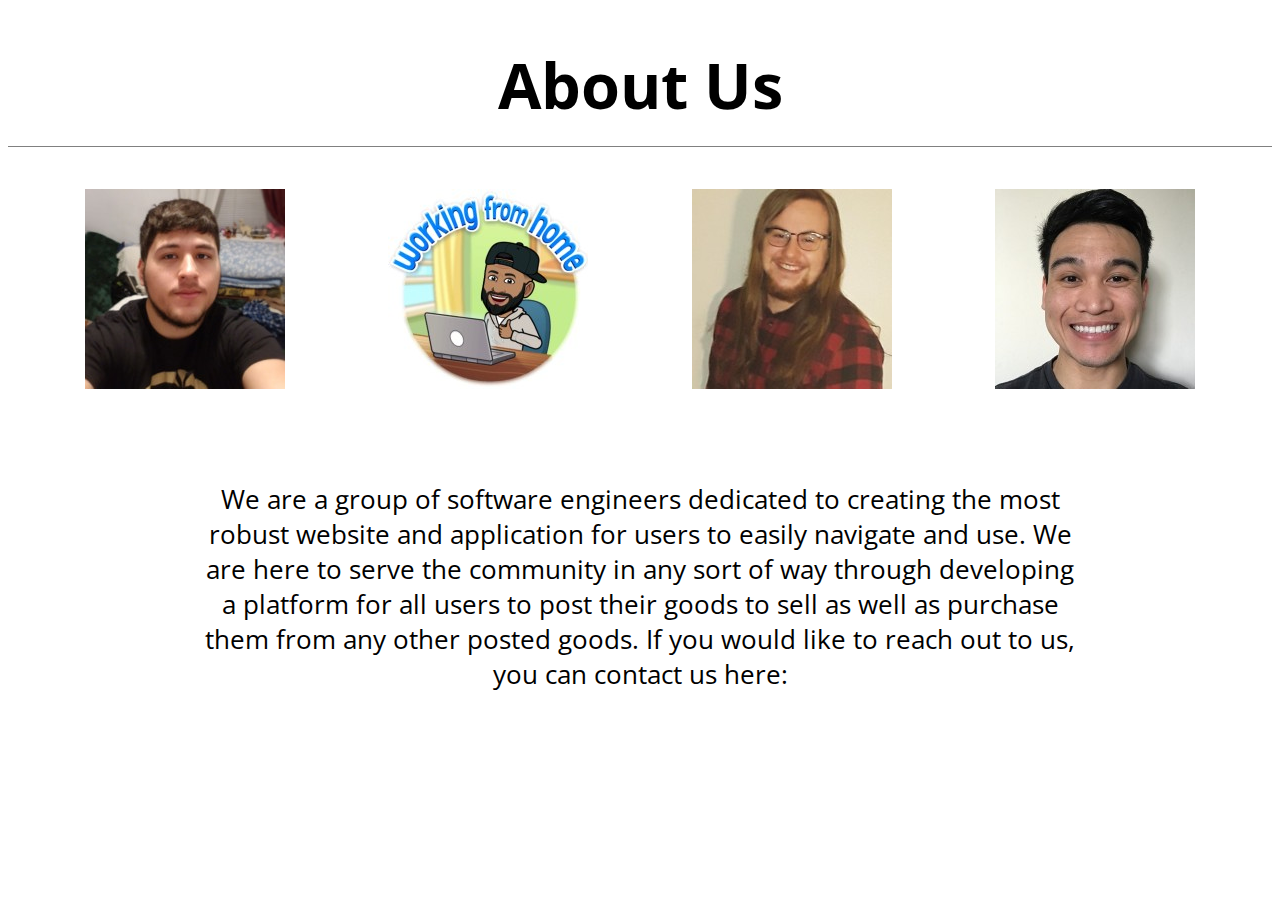
==== about.html @ 8786721e "pushing" ====
<!DOCTYPE html>
<html lang="en">
<head>
    <meta charset="UTF-8">
    <meta name="viewport" content="width=device-width, initial-scale=1.0">
    <link rel='stylesheet' href='/css/about.css'>
    <link href="https://fonts.googleapis.com/css2?family=Open+Sans:wght@300&display=swap" rel="stylesheet">
    <title>About Us</title>
</head>
<body>
    <h1 id='about'>About Us</h1>
        <div id='pictures'>
            <div class='portraits'>
                <img src='img/David.jpg'>
            </div>
            <div class='portraits'>
                <img src='img/Idong Essien.jpg'>
            </div>
            <div class='portraits'>
                <img src='img/William.jpg'>
            </div> 
            <div class='portraits'>
                <img src='img/Niko.jpg'>
            </div>
        </div> 
    <section id='aboutUs'>
        <p>We are a group of software engineers dedicated to creating the most robust website and application for users to easily navigate and use. We are here to serve the community in any sort of way through developing a platform for all users to post their goods to sell as well as purchase them from any other posted goods. If you would like to reach out to us, you can contact us here:</p>
    </section>
</body> 
</html>
---- css/about.css ----
#about {
    width: 100%;
    font-size: 7vh;
    border-bottom: 1.5px solid gray;
    padding-bottom: 1.5%;
    font-family: 'Open Sans', sans-serif;
    text-align: center;
}

#pictures {
    display:flex;
    justify-content: space-evenly;
    width: 100%;
}

.portraits {
    width: 20%;
    text-align: center;
}

#aboutUs {
    padding: 5% 15%;
}

#aboutUs p {
    font-size: 1.6rem;
    font-family: 'Open Sans', sans-serif;
    text-align: center;
}
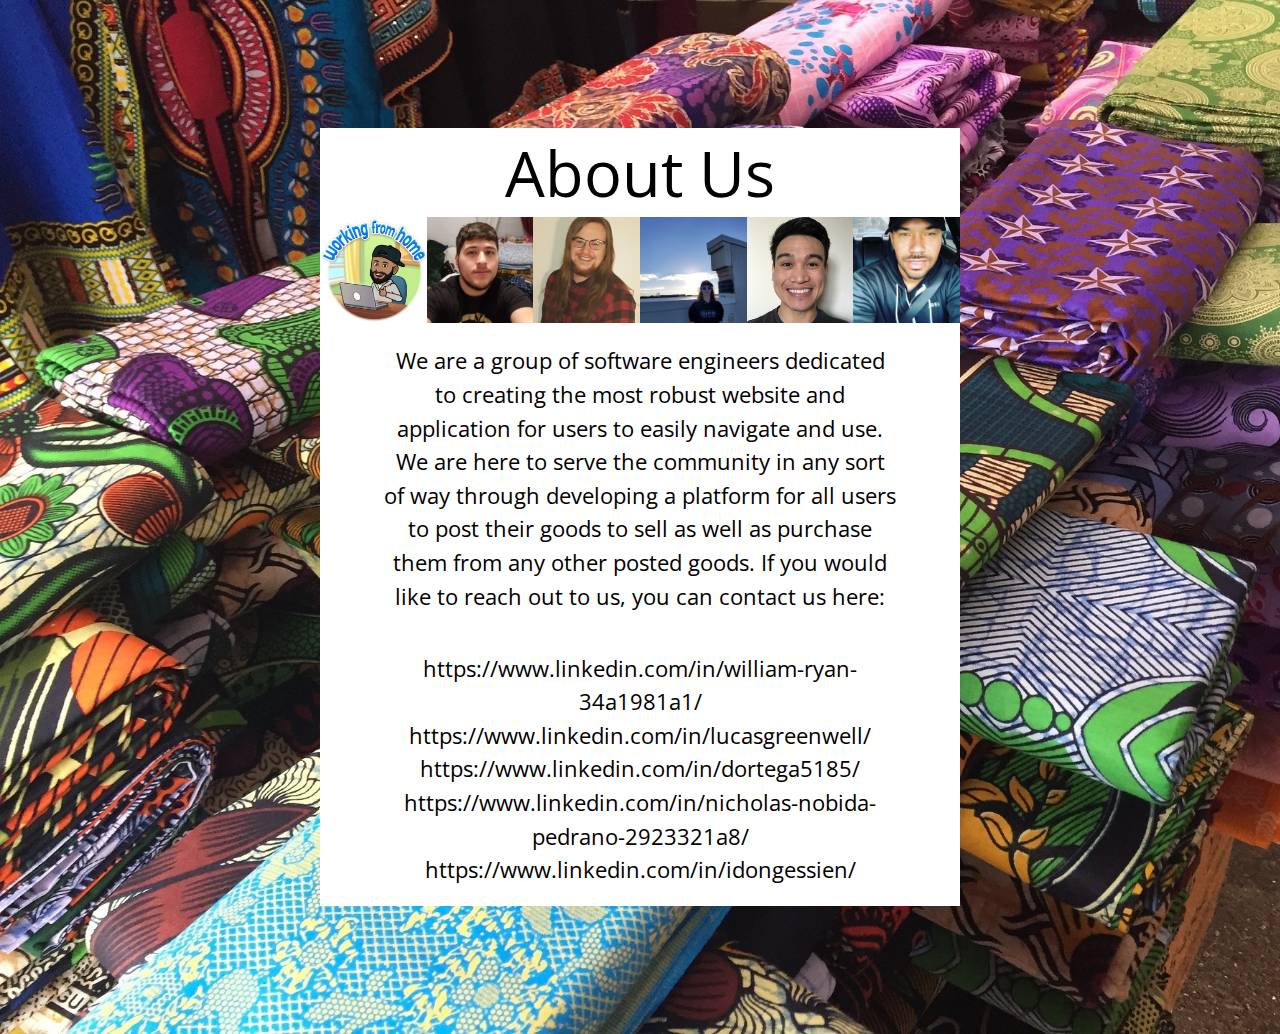
==== commit 7a0958d3: "finished" ====
--- a/about.html
+++ b/about.html
@@ -3,28 +3,41 @@
 <head>
     <meta charset="UTF-8">
     <meta name="viewport" content="width=device-width, initial-scale=1.0">
-    <link rel='stylesheet' href='/css/about.css'>
+    <link rel='stylesheet' href='/css/index.css'>
     <link href="https://fonts.googleapis.com/css2?family=Open+Sans:wght@300&display=swap" rel="stylesheet">
     <title>About Us</title>
 </head>
-<body>
+<body id='aboutB'>
     <h1 id='about'>About Us</h1>
+    <section id='aboutUs'>
         <div id='pictures'>
             <div class='portraits'>
-                <img src='img/David.jpg'>
+                <img src='img/Idong Essien.jpg'>
             </div>
             <div class='portraits'>
-                <img src='img/Idong Essien.jpg'>
+                <img src='img/David.jpg'>
             </div>
             <div class='portraits'>
                 <img src='img/William.jpg'>
             </div> 
             <div class='portraits'>
+                <img src='img/lucas.jpg'>
+            </div>
+            <div class='portraits'>
                 <img src='img/Niko.jpg'>
             </div>
-        </div> 
-    <section id='aboutUs'>
+            <div class='portraits'>
+                <img src='img/ESZCHB482-W012JQ3GX2P-67d1a47e091d-512.jpg'>
+            </div>
+        </div>
+    </section>
+    <div id='text'>
         <p>We are a group of software engineers dedicated to creating the most robust website and application for users to easily navigate and use. We are here to serve the community in any sort of way through developing a platform for all users to post their goods to sell as well as purchase them from any other posted goods. If you would like to reach out to us, you can contact us here:</p>
-    </section>
+        <p>https://www.linkedin.com/in/william-ryan-34a1981a1/<br>
+        https://www.linkedin.com/in/lucasgreenwell/<br>
+        https://www.linkedin.com/in/dortega5185/<br>
+        https://www.linkedin.com/in/nicholas-nobida-pedrano-2923321a8/<br>
+        https://www.linkedin.com/in/idongessien/</p>
+    </div> 
 </body> 
 </html>--- a/css/index.css
+++ b/css/index.css
@@ -0,0 +1,280 @@
+/* http://meyerweb.com/eric/tools/css/reset/ 
+   v2.0 | 20110126
+   License: none (public domain)
+*/
+html,
+body,
+div,
+span,
+applet,
+object,
+iframe,
+h1,
+h2,
+h3,
+h4,
+h5,
+h6,
+p,
+blockquote,
+pre,
+a,
+abbr,
+acronym,
+address,
+big,
+cite,
+code,
+del,
+dfn,
+em,
+img,
+ins,
+kbd,
+q,
+s,
+samp,
+small,
+strike,
+strong,
+sub,
+sup,
+tt,
+var,
+b,
+u,
+i,
+center,
+dl,
+dt,
+dd,
+ol,
+ul,
+li,
+fieldset,
+form,
+label,
+legend,
+table,
+caption,
+tbody,
+tfoot,
+thead,
+tr,
+th,
+td,
+article,
+aside,
+canvas,
+details,
+embed,
+figure,
+figcaption,
+footer,
+header,
+hgroup,
+menu,
+nav,
+output,
+ruby,
+section,
+summary,
+time,
+mark,
+audio,
+video {
+  margin: 0;
+  padding: 0;
+  border: 0;
+  font-size: 100%;
+  font: inherit;
+  vertical-align: baseline;
+}
+/* HTML5 display-role reset for older browsers */
+article,
+aside,
+details,
+figcaption,
+figure,
+footer,
+header,
+hgroup,
+menu,
+nav,
+section {
+  display: block;
+}
+body {
+  line-height: 1;
+}
+ol,
+ul {
+  list-style: none;
+}
+blockquote,
+q {
+  quotes: none;
+}
+blockquote:before,
+blockquote:after,
+q:before,
+q:after {
+  content: '';
+  content: none;
+}
+table {
+  border-collapse: collapse;
+  border-spacing: 0;
+}
+body {
+  font-family: 'Open Sans', sans-serif;
+  scroll-behavior: smooth;
+}
+nav {
+  width: 100%;
+  display: flex;
+  justify-content: space-between;
+  color: black;
+  padding: 0.5% 0;
+}
+nav h1 {
+  font-size: 3.5vh;
+  width: 40%;
+  padding-left: 1%;
+  font-weight: bold;
+}
+@media (max-width: 500px) {
+  nav h1 {
+    font-size: 2vh;
+  }
+}
+ul {
+  display: flex;
+  justify-content: flex-end;
+  list-style-type: none;
+  padding-right: 1%;
+  width: 40%;
+}
+ul a {
+  display: flex;
+  justify-content: flex-end;
+  text-decoration: none;
+  font-size: 1.6rem;
+  color: black;
+  padding: 0 8%;
+}
+@media (max-width: 500px) {
+  ul a {
+    font-size: 1rem;
+  }
+}
+#landing {
+  background-image: url('/img/baskets.jpg');
+  background-size: cover;
+  background-repeat: no-repeat;
+  color: white;
+  border-top: 2px solid gray;
+  border-bottom: 2px solid gray;
+  text-align: center;
+}
+#landing #quote {
+  width: 100%;
+  padding: 15% 0 15% 0;
+}
+#landing #quote h2 {
+  text-align: center;
+  font-size: 5vh;
+  padding: 0 27%;
+  line-height: 150%;
+  font-weight: bold;
+}
+@media (max-width: 500px) {
+  #landing #quote h2 {
+    font-size: 2.5vh;
+  }
+}
+#landing #quote p {
+  padding: 2% 0;
+  font-size: 2rem;
+  font-weight: bold;
+}
+@media (max-width: 500px) {
+  #landing #quote p {
+    font-size: 1.2rem;
+  }
+}
+#landing #quote #button {
+  margin-top: 3%;
+  padding: 0.5% 2.5%;
+  font-size: 1.6rem;
+  font-family: 'Open Sans', sans-serif;
+  border-radius: 10px;
+  font-weight: bold;
+}
+@media (max-width: 500px) {
+  #landing #quote #button {
+    font-size: 1rem;
+  }
+}
+#aboutB {
+  background-image: url('/img/print.jpg');
+  background-size: cover;
+  background-repeat: no-repeat;
+  margin-bottom: 10%;
+}
+#about {
+  width: 50%;
+  font-size: 7vh;
+  font-family: 'Open Sans', sans-serif;
+  text-align: center;
+  background-color: white;
+  margin: 10% 25% 0 25%;
+  padding: 1% 0;
+}
+@media (max-width: 500px) {
+  #about {
+    font-size: 3vh;
+  }
+}
+#aboutUs {
+  display: flex;
+  justify-content: center;
+  background-color: white;
+  margin: 0 auto;
+  padding: 0;
+  width: 50%;
+}
+#pictures {
+  display: flex;
+  align-items: center;
+  width: 100%;
+}
+.portraits {
+  width: 30%;
+}
+img {
+  object-fit: contain;
+  width: 100%;
+  margin: 0;
+  padding: 0;
+  border: none;
+}
+#text {
+  background-color: white;
+  width: 50%;
+  margin: 0 auto;
+}
+#text p {
+  padding: 3% 1%;
+  width: 80%;
+  margin: 0 auto;
+  font-size: 1.4rem;
+  font-family: 'Open Sans', sans-serif;
+  text-align: center;
+  line-height: 150%;
+}
+@media (max-width: 500px) {
+  #text p {
+    font-size: 0.8rem;
+  }
+}
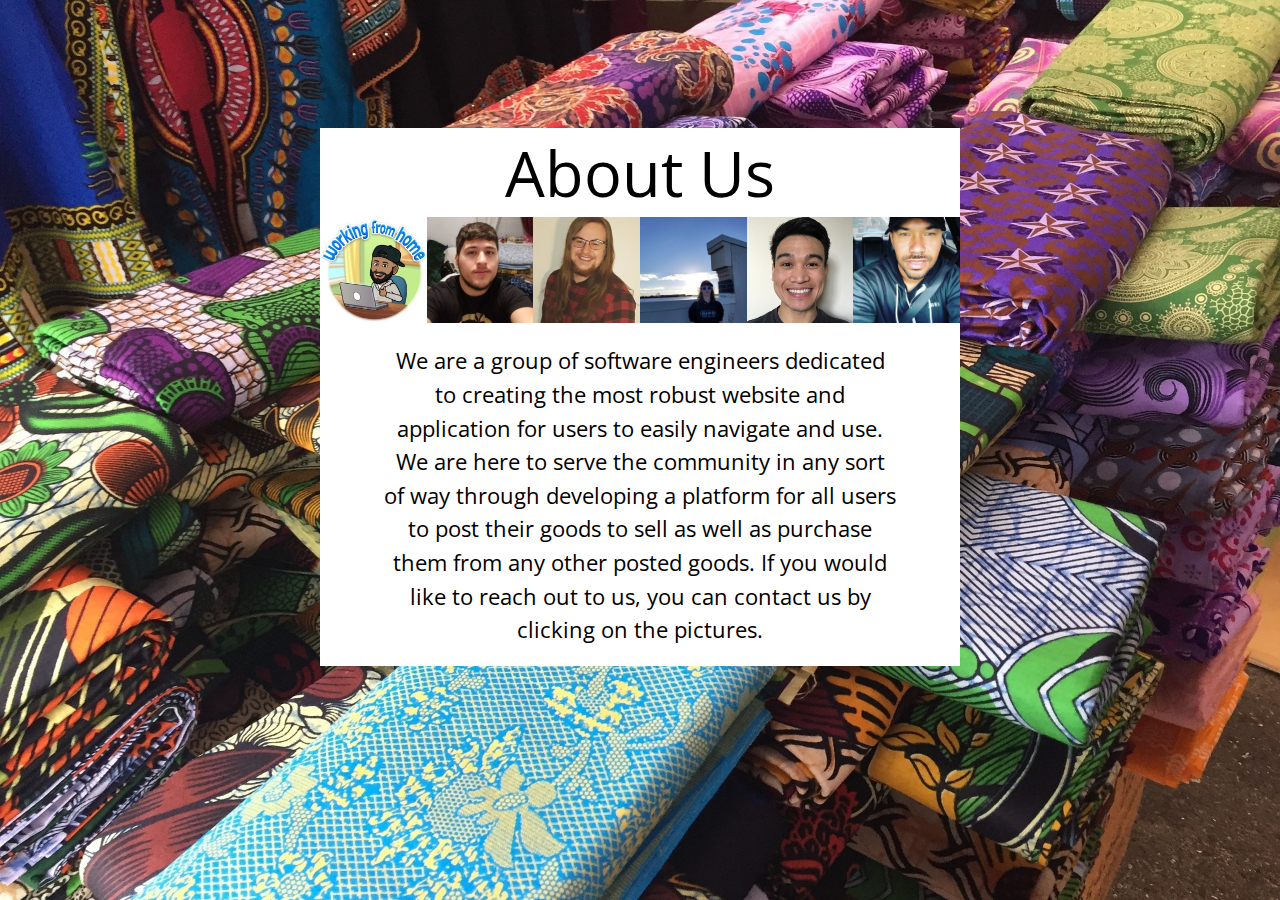
==== commit 54d66bf3: "pushing latest" ====
--- a/about.html
+++ b/about.html
@@ -12,19 +12,19 @@
     <section id='aboutUs'>
         <div id='pictures'>
             <div class='portraits'>
-                <img src='img/Idong Essien.jpg'>
+                <a href='https://www.linkedin.com/in/idongessien/'><img src='img/Idong Essien.jpg'></a>
             </div>
             <div class='portraits'>
-                <img src='img/David.jpg'>
+                <a href='https://www.linkedin.com/in/dortega5185/'><img src='img/David.jpg'></a>
             </div>
             <div class='portraits'>
-                <img src='img/William.jpg'>
+                <a href='https://www.linkedin.com/in/william-ryan-34a1981a1/'><img src='img/William.jpg'></a>
             </div> 
             <div class='portraits'>
-                <img src='img/lucas.jpg'>
+                <a href='https://www.linkedin.com/in/lucasgreenwell/'></a><img src='img/lucas.jpg'>
             </div>
             <div class='portraits'>
-                <img src='img/Niko.jpg'>
+                <a href='https://www.linkedin.com/in/william-ryan-34a1981a1/'></a><img src='img/Niko.jpg'></a>
             </div>
             <div class='portraits'>
                 <img src='img/ESZCHB482-W012JQ3GX2P-67d1a47e091d-512.jpg'>
@@ -32,12 +32,7 @@
         </div>
     </section>
     <div id='text'>
-        <p>We are a group of software engineers dedicated to creating the most robust website and application for users to easily navigate and use. We are here to serve the community in any sort of way through developing a platform for all users to post their goods to sell as well as purchase them from any other posted goods. If you would like to reach out to us, you can contact us here:</p>
-        <p>https://www.linkedin.com/in/william-ryan-34a1981a1/<br>
-        https://www.linkedin.com/in/lucasgreenwell/<br>
-        https://www.linkedin.com/in/dortega5185/<br>
-        https://www.linkedin.com/in/nicholas-nobida-pedrano-2923321a8/<br>
-        https://www.linkedin.com/in/idongessien/</p>
+        <p>We are a group of software engineers dedicated to creating the most robust website and application for users to easily navigate and use. We are here to serve the community in any sort of way through developing a platform for all users to post their goods to sell as well as purchase them from any other posted goods. If you would like to reach out to us, you can contact us by clicking on the pictures.</p>
     </div> 
 </body> 
 </html>